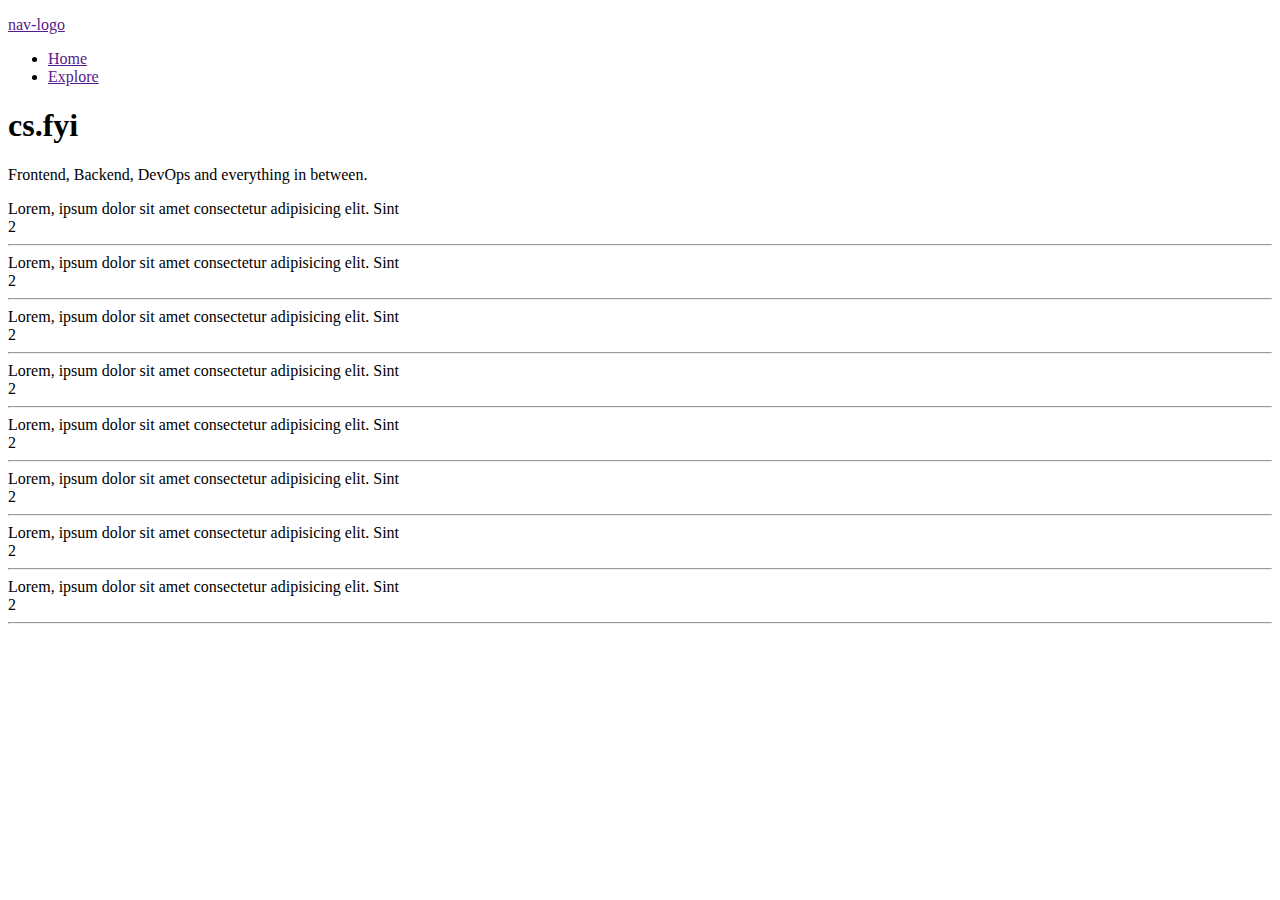
==== index.html @ 53fe1b36 "Added the home structure for the cs.fyi clone" ====
<!DOCTYPE html>
<html lang="en">
  <head>
    <meta charset="UTF-8" />
    <meta name="viewport" content="width=device-width, initial-scale=1.0" />
    <title>Document</title>
    <link
      rel="stylesheet"
      href="https://cdn.jsdelivr.net/npm/bootstrap-icons@1.11.1/font/bootstrap-icons.css"
    />
    <!-- <link
      rel="stylesheet"
      href="https://cdn.jsdelivr.net/npm/bootstrap@4.4.1/dist/css/bootstrap.min.css"
      integrity="sha384-Vkoo8x4CGsO3+Hhxv8T/Q5PaXtkKtu6ug5TOeNV6gBiFeWPGFN9MuhOf23Q9Ifjh"
      crossorigin="anonymous"
    /> -->
    <link rel="stylesheet" href="style.css" />
    <!-- <script
      defer
      src="https://cdn.jsdelivr.net/npm/bootstrap@4.4.1/dist/js/bootstrap.min.js"
      integrity="sha384-wfSDF2E50Y2D1uUdj0O3uMBJnjuUD4Ih7YwaYd1iqfktj0Uod8GCExl3Og8ifwB6"
      crossorigin="anonymous"
    ></script> -->
  </head>
  <body>
    <nav>
      <a href=""><p>nav-logo</p></a>
      <ul>
        <li><a href="">Home</a></li>
        <li><a href="">Explore</a></li>
      </ul>
    </nav>
    <section class="hero">
      <h1>cs.fyi</h1>
      <p>Frontend, Backend, DevOps and everything in between.</p>
    </section>
    <section class="article">
      <div class="row">
        <div class="col">
          Lorem, ipsum dolor sit amet consectetur adipisicing elit. Sint
        </div>
        <div class="col-sm">2</div>
      </div>
      <hr />
      <div class="row">
        <div class="col">
          Lorem, ipsum dolor sit amet consectetur adipisicing elit. Sint
        </div>
        <div class="col-sm">2</div>
      </div>
      <hr />
      <div class="row">
        <div class="col">
          Lorem, ipsum dolor sit amet consectetur adipisicing elit. Sint
        </div>
        <div class="col-sm">2</div>
      </div>
      <hr />
      <div class="row">
        <div class="col">
          Lorem, ipsum dolor sit amet consectetur adipisicing elit. Sint
        </div>
        <div class="col-sm">2</div>
      </div>
      <hr />
      <div class="row">
        <div class="col">
          Lorem, ipsum dolor sit amet consectetur adipisicing elit. Sint
        </div>
        <div class="col-sm">2</div>
      </div>
      <hr />
      <div class="row">
        <div class="col">
          Lorem, ipsum dolor sit amet consectetur adipisicing elit. Sint
        </div>
        <div class="col-sm">2</div>
      </div>
      <hr />
      <div class="row">
        <div class="col">
          Lorem, ipsum dolor sit amet consectetur adipisicing elit. Sint
        </div>
        <div class="col-sm">2</div>
      </div>
      <hr />
      <div class="row">
        <div class="col">
          Lorem, ipsum dolor sit amet consectetur adipisicing elit. Sint
        </div>
        <div class="col-sm">2</div>
      </div>
      <hr />
    </section>
  </body>
</html>
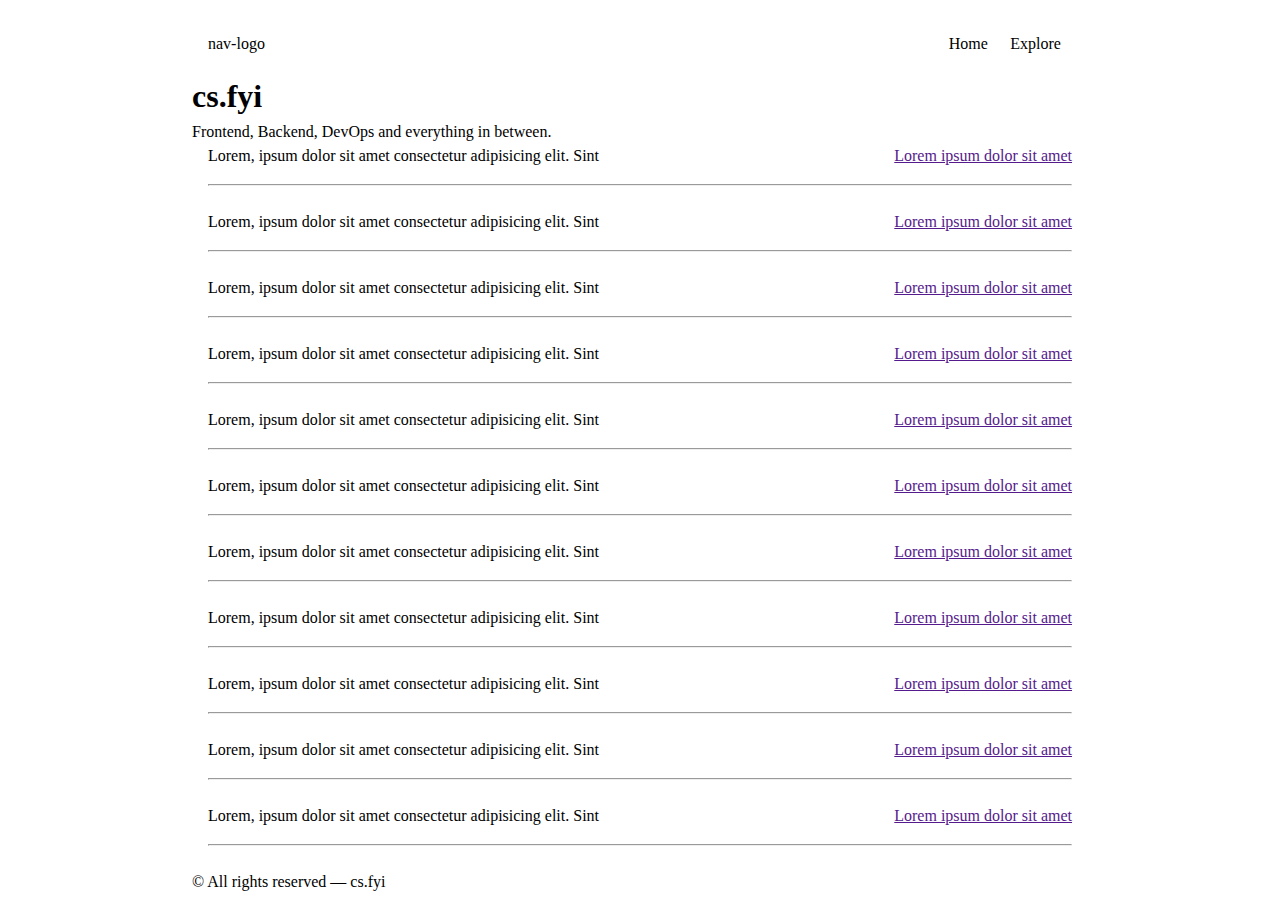
==== commit 412f6d00: "added Footer" ====
--- a/index.html
+++ b/index.html
@@ -23,74 +23,72 @@
     ></script> -->
   </head>
   <body>
-    <nav>
-      <a href=""><p>nav-logo</p></a>
-      <ul>
-        <li><a href="">Home</a></li>
-        <li><a href="">Explore</a></li>
-      </ul>
-    </nav>
-    <section class="hero">
+    <main class="article">
+      <nav>
+        <a href="" class="logo">nav-logo</a>
+        <ul>
+          <li><a href="">Home</a></li>
+          <li><a href="">Explore</a></li>
+        </ul>
+      </nav>
       <h1>cs.fyi</h1>
-      <p>Frontend, Backend, DevOps and everything in between.</p>
-    </section>
-    <section class="article">
+      <p class="desc">Frontend, Backend, DevOps and everything in between.</p>
       <div class="row">
-        <div class="col">
-          Lorem, ipsum dolor sit amet consectetur adipisicing elit. Sint
-        </div>
-        <div class="col-sm">2</div>
+        <p>Lorem, ipsum dolor sit amet consectetur adipisicing elit. Sint</p>
+        <a href="">Lorem ipsum dolor sit amet</a>
       </div>
       <hr />
       <div class="row">
-        <div class="col">
-          Lorem, ipsum dolor sit amet consectetur adipisicing elit. Sint
-        </div>
-        <div class="col-sm">2</div>
+        <p>Lorem, ipsum dolor sit amet consectetur adipisicing elit. Sint</p>
+        <a href="">Lorem ipsum dolor sit amet</a>
       </div>
       <hr />
       <div class="row">
-        <div class="col">
-          Lorem, ipsum dolor sit amet consectetur adipisicing elit. Sint
-        </div>
-        <div class="col-sm">2</div>
+        <p>Lorem, ipsum dolor sit amet consectetur adipisicing elit. Sint</p>
+        <a href="">Lorem ipsum dolor sit amet</a>
       </div>
       <hr />
       <div class="row">
-        <div class="col">
-          Lorem, ipsum dolor sit amet consectetur adipisicing elit. Sint
-        </div>
-        <div class="col-sm">2</div>
+        <p>Lorem, ipsum dolor sit amet consectetur adipisicing elit. Sint</p>
+        <a href="">Lorem ipsum dolor sit amet</a>
       </div>
       <hr />
       <div class="row">
-        <div class="col">
-          Lorem, ipsum dolor sit amet consectetur adipisicing elit. Sint
-        </div>
-        <div class="col-sm">2</div>
+        <p>Lorem, ipsum dolor sit amet consectetur adipisicing elit. Sint</p>
+        <a href="">Lorem ipsum dolor sit amet</a>
       </div>
       <hr />
       <div class="row">
-        <div class="col">
-          Lorem, ipsum dolor sit amet consectetur adipisicing elit. Sint
-        </div>
-        <div class="col-sm">2</div>
+        <p>Lorem, ipsum dolor sit amet consectetur adipisicing elit. Sint</p>
+        <a href="">Lorem ipsum dolor sit amet</a>
       </div>
       <hr />
       <div class="row">
-        <div class="col">
-          Lorem, ipsum dolor sit amet consectetur adipisicing elit. Sint
-        </div>
-        <div class="col-sm">2</div>
+        <p>Lorem, ipsum dolor sit amet consectetur adipisicing elit. Sint</p>
+        <a href="">Lorem ipsum dolor sit amet</a>
       </div>
       <hr />
       <div class="row">
-        <div class="col">
-          Lorem, ipsum dolor sit amet consectetur adipisicing elit. Sint
-        </div>
-        <div class="col-sm">2</div>
+        <p>Lorem, ipsum dolor sit amet consectetur adipisicing elit. Sint</p>
+        <a href="">Lorem ipsum dolor sit amet</a>
       </div>
       <hr />
-    </section>
+      <div class="row">
+        <p>Lorem, ipsum dolor sit amet consectetur adipisicing elit. Sint</p>
+        <a href="">Lorem ipsum dolor sit amet</a>
+      </div>
+      <hr />
+      <div class="row">
+        <p>Lorem, ipsum dolor sit amet consectetur adipisicing elit. Sint</p>
+        <a href="">Lorem ipsum dolor sit amet</a>
+      </div>
+      <hr />
+      <div class="row">
+        <p>Lorem, ipsum dolor sit amet consectetur adipisicing elit. Sint</p>
+        <a href="">Lorem ipsum dolor sit amet</a>
+      </div>
+      <hr />
+      <footer><p>© All rights reserved — cs.fyi</p></footer>
+    </main>
   </body>
 </html>
--- a/style.css
+++ b/style.css
@@ -0,0 +1,53 @@
+* {
+  padding: 0;
+  margin: 0;
+  box-sizing: border-box;
+  line-height: 1.5;
+}
+nav {
+  display: flex;
+  justify-content: space-between;
+  padding: 1em;
+}
+nav a {
+  text-decoration: none;
+  color: black;
+}
+nav ul {
+  color: grey;
+  list-style-type: none;
+  display: flex;
+}
+nav li {
+  padding: 0 0.7em;
+}
+.hero {
+  padding: 1em;
+}
+.row {
+  padding: 0 1em;
+  display: flex;
+  justify-content: space-between;
+  flex-direction: column;
+}
+hr {
+  margin: 0.5em;
+}
+@media (min-width: 600px) {
+  .row {
+    flex-direction: row;
+  }
+  hr {
+    margin: 1em 1em 1.5em;
+  }
+  .article {
+    max-width: 90%;
+    margin: 1em auto;
+  }
+}
+@media (min-width: 768px) {
+  .article {
+    max-width: 70%;
+    margin: 1em auto;
+  }
+}
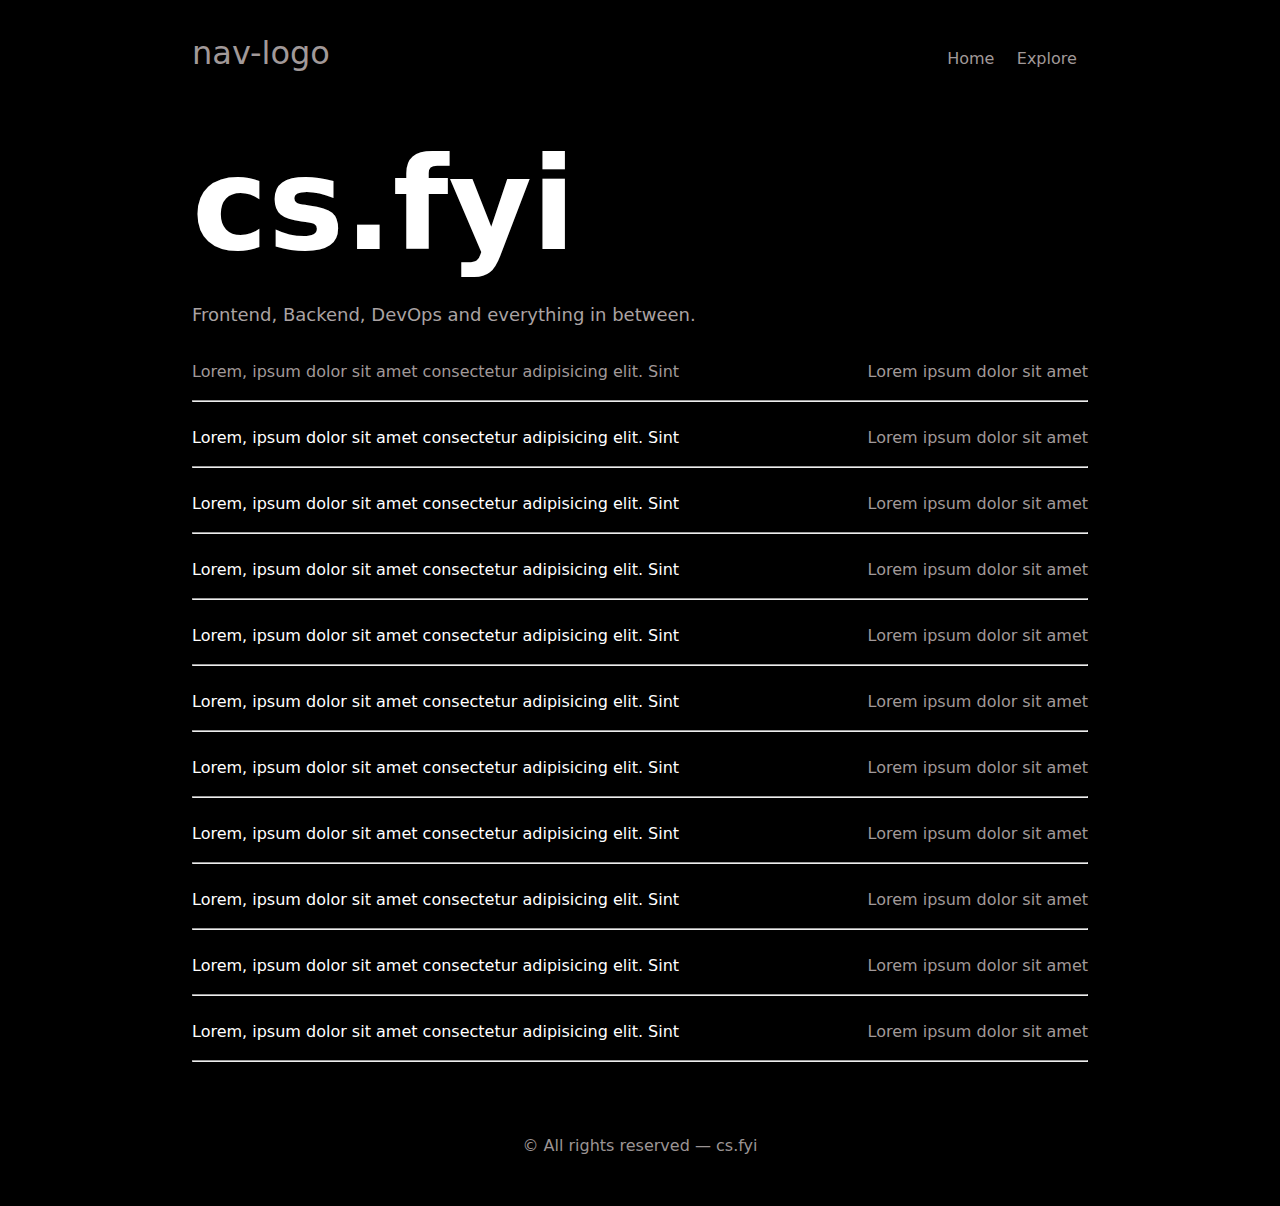
==== commit 095424e0: "added the link for the guide-1.html" ====
--- a/index.html
+++ b/index.html
@@ -34,8 +34,10 @@
       <h1>cs.fyi</h1>
       <p class="desc">Frontend, Backend, DevOps and everything in between.</p>
       <div class="row">
-        <p>Lorem, ipsum dolor sit amet consectetur adipisicing elit. Sint</p>
-        <a href="">Lorem ipsum dolor sit amet</a>
+        <a href="/guide/guide-1.html">
+          <p>Lorem, ipsum dolor sit amet consectetur adipisicing elit. Sint</p>
+          <a href="">Lorem ipsum dolor sit amet</a>
+        </a>
       </div>
       <hr />
       <div class="row">
@@ -88,7 +90,7 @@
         <a href="">Lorem ipsum dolor sit amet</a>
       </div>
       <hr />
-      <footer><p>© All rights reserved — cs.fyi</p></footer>
+      <footer><p class="footer">© All rights reserved — cs.fyi</p></footer>
     </main>
   </body>
 </html>
--- a/style.css
+++ b/style.css
@@ -4,14 +4,25 @@
   box-sizing: border-box;
   line-height: 1.5;
 }
+body {
+  background-color: black;
+  color: white;
+  font-family: system-ui, -apple-system, BlinkMacSystemFont, "Segoe UI", Roboto,
+    Oxygen, Ubuntu, Cantarell, "Open Sans", "Helvetica Neue", sans-serif;
+}
 nav {
   display: flex;
   justify-content: space-between;
-  padding: 1em;
+  align-items: baseline;
+  margin-bottom: 2em;
 }
-nav a {
+nav .logo {
   text-decoration: none;
-  color: black;
+  color: rgb(145, 140, 140);
+  font-size: 2em;
+}
+nav a:hover {
+  color: white;
 }
 nav ul {
   color: grey;
@@ -21,33 +32,59 @@
 nav li {
   padding: 0 0.7em;
 }
-.hero {
-  padding: 1em;
+.article {
+  display: flex;
+  flex-direction: column;
+  max-width: 90%;
+  margin: 1.8em auto 0;
+}
+.article h1 {
+  font-size: 3.5em;
+}
+.article .desc {
+  color: rgb(170, 163, 163);
+  margin-bottom: 1.8em;
 }
 .row {
-  padding: 0 1em;
   display: flex;
   justify-content: space-between;
   flex-direction: column;
 }
+.article a {
+  color: rgb(161, 153, 153);
+  text-decoration: none;
+}
+.article a:hover {
+  color: white;
+}
 hr {
-  margin: 0.5em;
+  margin: 0.5em 0;
+  background-color: grey;
+}
+footer {
+  padding: 3em;
+  color: rgb(155, 148, 148);
+  text-align: center;
 }
 @media (min-width: 600px) {
   .row {
     flex-direction: row;
   }
   hr {
-    margin: 1em 1em 1.5em;
+    margin: 1em 0em 1.5em;
   }
   .article {
-    max-width: 90%;
-    margin: 1em auto;
+    max-width: 80%;
   }
 }
 @media (min-width: 768px) {
   .article {
     max-width: 70%;
-    margin: 1em auto;
+  }
+  .article h1 {
+    font-size: 8rem;
+  }
+  .article .desc {
+    font-size: 18px;
   }
 }
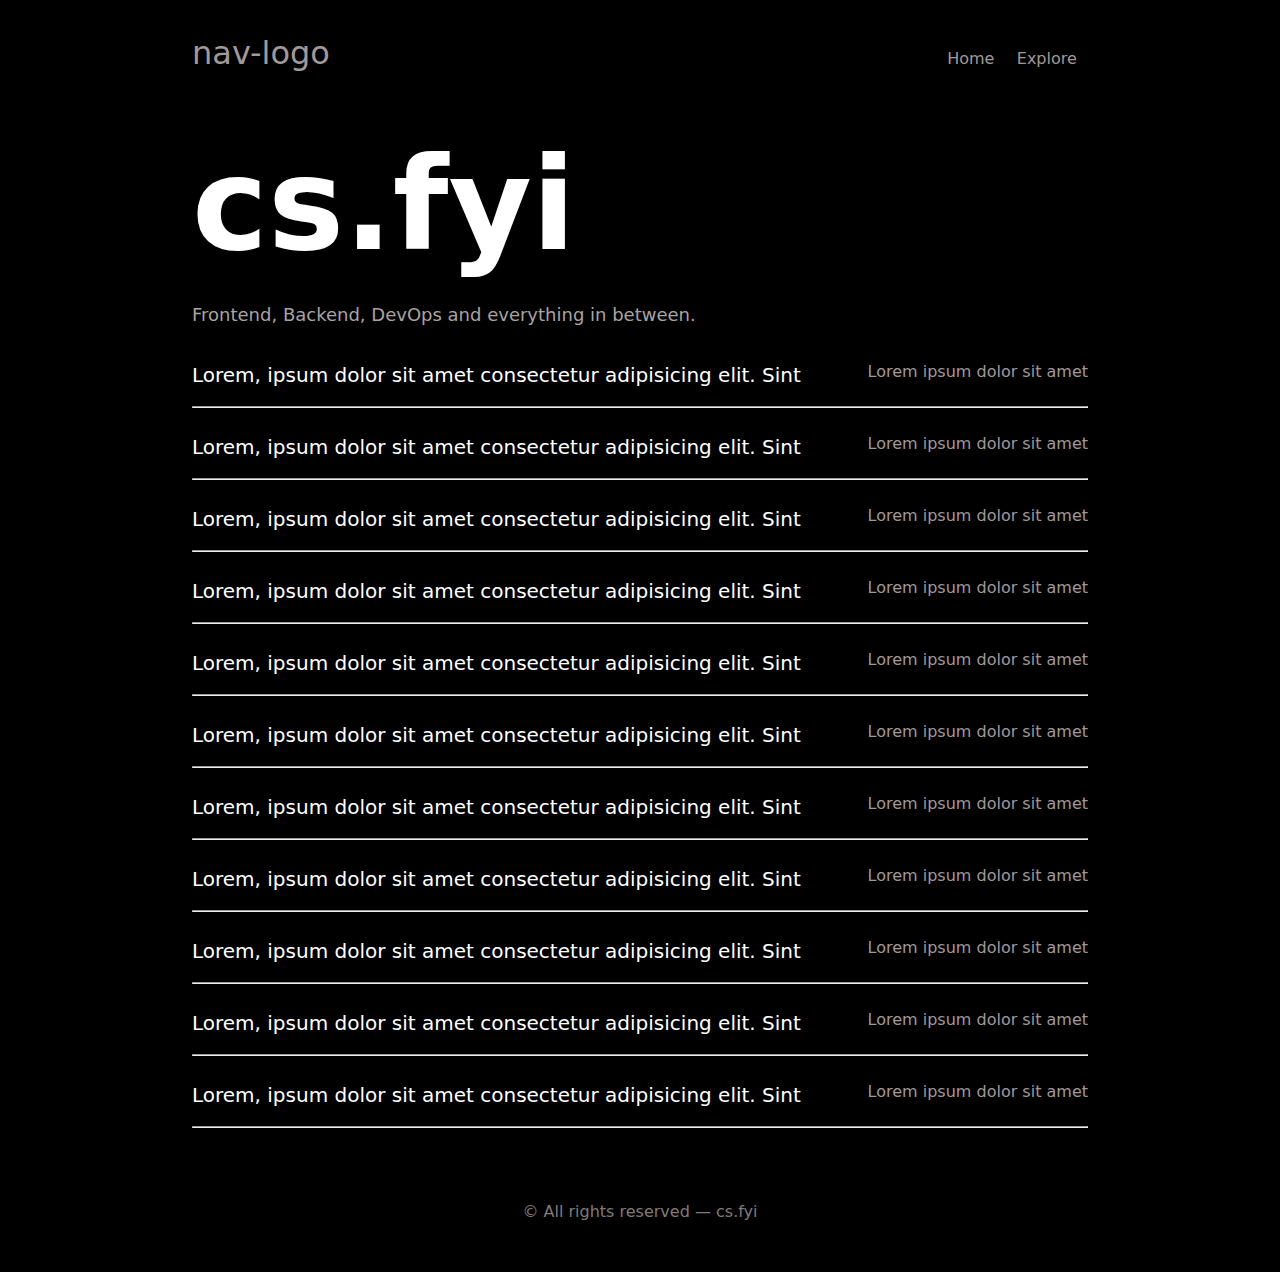
==== commit ce37f7bf: "Added explore page on nav links" ====
--- a/index.html
+++ b/index.html
@@ -27,8 +27,8 @@
       <nav>
         <a href="" class="logo">nav-logo</a>
         <ul>
-          <li><a href="">Home</a></li>
-          <li><a href="">Explore</a></li>
+          <li><a href="index.html">Home</a></li>
+          <li><a href="/guide/explore.html">Explore</a></li>
         </ul>
       </nav>
       <h1>cs.fyi</h1>
--- a/style.css
+++ b/style.css
@@ -54,6 +54,9 @@
   color: rgb(161, 153, 153);
   text-decoration: none;
 }
+.article p {
+  color: #fff;
+}
 .article a:hover {
   color: white;
 }
@@ -61,9 +64,9 @@
   margin: 0.5em 0;
   background-color: grey;
 }
-footer {
+footer .footer {
   padding: 3em;
-  color: rgb(155, 148, 148);
+  color: rgb(128, 122, 122);
   text-align: center;
 }
 @media (min-width: 600px) {
@@ -87,4 +90,7 @@
   .article .desc {
     font-size: 18px;
   }
+  .row p {
+    font-size: 20px;
+  }
 }
